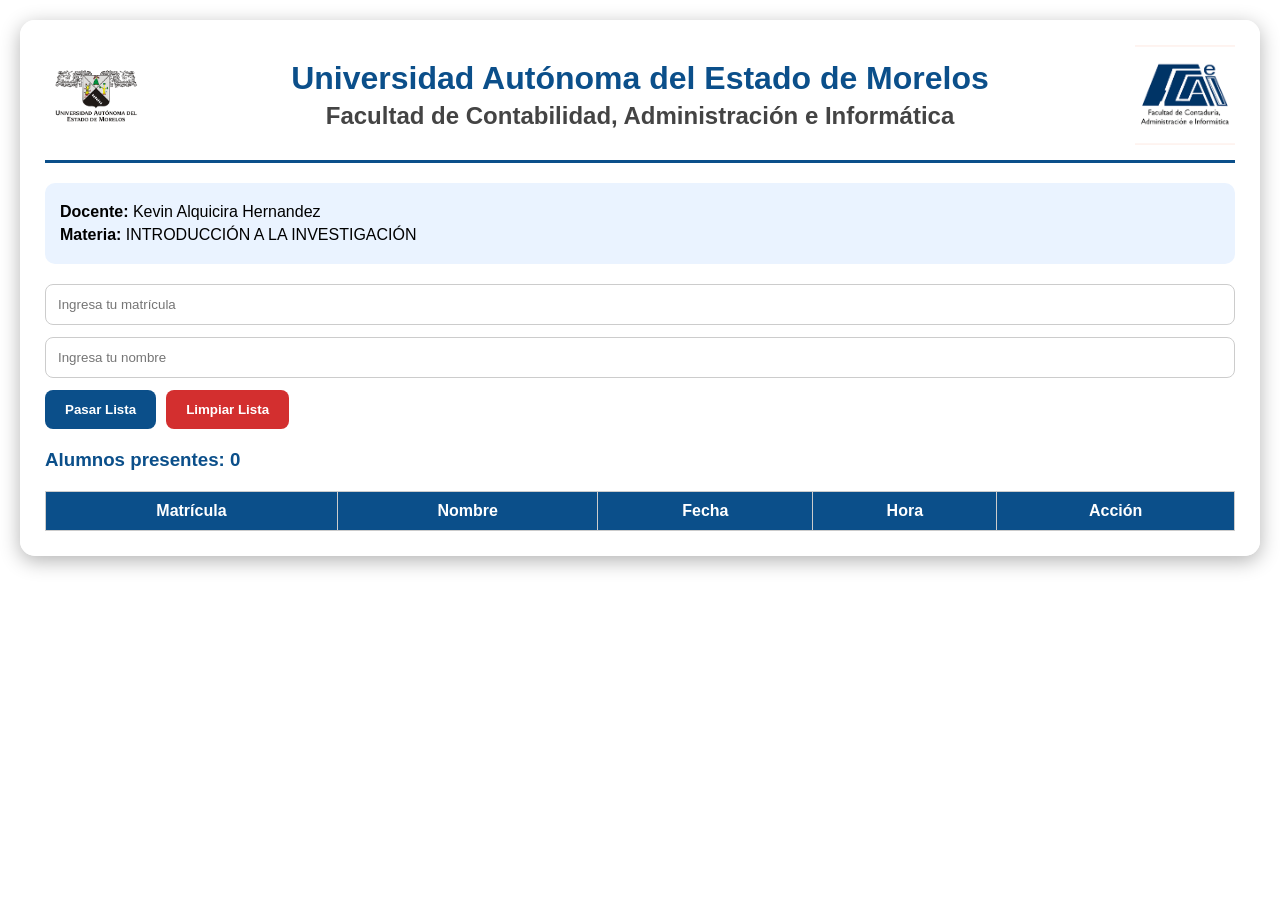
==== index.html @ ad5a8298 "se agrego fondo de pantalla" ====
<!DOCTYPE html>
<html lang="es">
<head>
<meta charset="UTF-8">
<meta name="viewport" content="width=device-width, initial-scale=1.0">

<title>Pase de Lista</title>

<style>

  /* FONDO DE LA PÁGINA */
  body{
    margin:0;
    padding:20px;
    font-family:Arial, sans-serif;

    background-image:url("fcaei.jpg");
    background-size:cover;
    background-position:center;
    background-repeat:no-repeat;
    background-attachment:fixed;
  }

  /* CONTENEDOR PRINCIPAL */
  .contenedor{
    max-width:1200px;
    margin:auto;

    background:rgba(255,255,255,0.90);
    backdrop-filter:blur(8px);

    padding:25px;
    border-radius:15px;

    box-shadow:0 5px 20px rgba(0,0,0,0.3);
  }

  /* ENCABEZADO */
  .encabezado{
    display:flex;
    justify-content:space-between;
    align-items:center;
    flex-wrap:wrap;

    border-bottom:3px solid #0b4f8a;
    padding-bottom:15px;
    margin-bottom:20px;
  }

  .titulo{
    text-align:center;
    flex:1;
  }

  .titulo h1{
    margin:0;
    color:#0b4f8a;
  }

  .titulo h2{
    margin:5px 0 0;
    color:#444;
  }

  .logo-izq,
  .logo-der{
    width:100px;
    height:auto;
  }

  /* INFORMACIÓN */
  .info-materia{
    background:#eaf3ff;
    padding:15px;
    border-radius:10px;
    margin-bottom:20px;
  }

  .info-materia p{
    margin:5px 0;
  }

  /* INPUTS */
  input{
    width:100%;
    padding:12px;
    margin-bottom:12px;

    border:1px solid #ccc;
    border-radius:8px;

    box-sizing:border-box;
  }

  /* BOTONES */
  .botones{
    display:flex;
    gap:10px;
    margin-bottom:20px;
  }

  button{
    padding:12px 20px;
    border:none;
    border-radius:8px;
    cursor:pointer;
    font-weight:bold;
  }

  button:hover{
    opacity:0.9;
  }

  .btnEliminarGeneral{
    background:#d32f2f;
    color:white;
  }

  .botones button:first-child{
    background:#0b4f8a;
    color:white;
  }

  .btnEliminar{
    background:#d32f2f;
    color:white;
    padding:8px 15px;
  }

  /* CONTADOR */
  #contador{
    color:#0b4f8a;
  }

  /* TABLA */
  table{
    width:100%;
    border-collapse:collapse;
    margin-top:20px;
    background:white;
  }

  th,
  td{
    border:1px solid #ccc;
    padding:10px;
    text-align:center;
  }

  th{
    background:#0b4f8a;
    color:white;
  }

  tr:nth-child(even){
    background:#f5f5f5;
  }

</style>
</head>

<body>

<div class="contenedor">

  <!-- ENCABEZADO -->
  <div class="encabezado">

    <img src="logouaem.png" alt="Logo UAEM" class="logo-izq">

    <div class="titulo">
      <h1>Universidad Autónoma del Estado de Morelos</h1>
      <h2>Facultad de Contabilidad, Administración e Informática</h2>
    </div>

    <img src="logofcaei.png" alt="Logo FCAeI" class="logo-der">

  </div>

  <!-- INFORMACIÓN -->
  <div class="info-materia">
    <p><strong>Docente:</strong> Kevin Alquicira Hernandez</p>
    <p><strong>Materia:</strong> INTRODUCCIÓN A LA INVESTIGACIÓN</p>
  </div>

  <!-- FORMULARIO -->
  <input
    type="text"
    id="matriculaAlumno"
    placeholder="Ingresa tu matrícula">

  <input
    type="text"
    id="nombreAlumno"
    placeholder="Ingresa tu nombre">

  <div class="botones">

    <button onclick="pasarLista()">
      Pasar Lista
    </button>

    <button
      class="btnEliminarGeneral"
      onclick="limpiarLista()">
      Limpiar Lista
    </button>

  </div>

  <h3 id="contador">
    Alumnos presentes: 0
  </h3>

  <!-- TABLA -->
  <table id="tablaAsistencia">

    <thead>
      <tr>
        <th>Matrícula</th>
        <th>Nombre</th>
        <th>Fecha</th>
        <th>Hora</th>
        <th>Acción</th>
      </tr>
    </thead>

    <tbody id="cuerpoTabla">
    </tbody>

  </table>

</div>

<script>

let contadorAlumnos = 0;

function pasarLista() {

  let matricula =
    document.getElementById("matriculaAlumno").value;

  let nombre =
    document.getElementById("nombreAlumno").value;

  if (matricula.trim() === "") {
    alert("Por favor escribe tu matrícula");
    return;
  }

  if (nombre.trim() === "") {
    alert("Por favor escribe tu nombre");
    return;
  }

  let cuerpoTabla =
    document.getElementById("cuerpoTabla");

  let fila =
    document.createElement("tr");

  let fecha = new Date();

  let fechaActual =
    fecha.toLocaleDateString();

  let horaActual =
    fecha.toLocaleTimeString();

  fila.innerHTML =
    "<td>" + matricula + "</td>" +
    "<td>" + nombre + "</td>" +
    "<td>" + fechaActual + "</td>" +
    "<td>" + horaActual + "</td>";

  let celdaAccion =
    document.createElement("td");

  let btnEliminar =
    document.createElement("button");

  btnEliminar.textContent = "Eliminar";

  btnEliminar.classList.add("btnEliminar");

  btnEliminar.onclick = function () {

    cuerpoTabla.removeChild(fila);

    contadorAlumnos--;

    document.getElementById("contador").textContent =
      "Alumnos presentes: " + contadorAlumnos;
  };

  celdaAccion.appendChild(btnEliminar);

  fila.appendChild(celdaAccion);

  cuerpoTabla.appendChild(fila);

  contadorAlumnos++;

  document.getElementById("contador").textContent =
    "Alumnos presentes: " + contadorAlumnos;

  document.getElementById("matriculaAlumno").value = "";
  document.getElementById("nombreAlumno").value = "";
}

function limpiarLista() {

  document.getElementById("cuerpoTabla").innerHTML = "";

  contadorAlumnos = 0;

  document.getElementById("contador").textContent =
    "Alumnos presentes: 0";
}

</script>

</body>
</html>
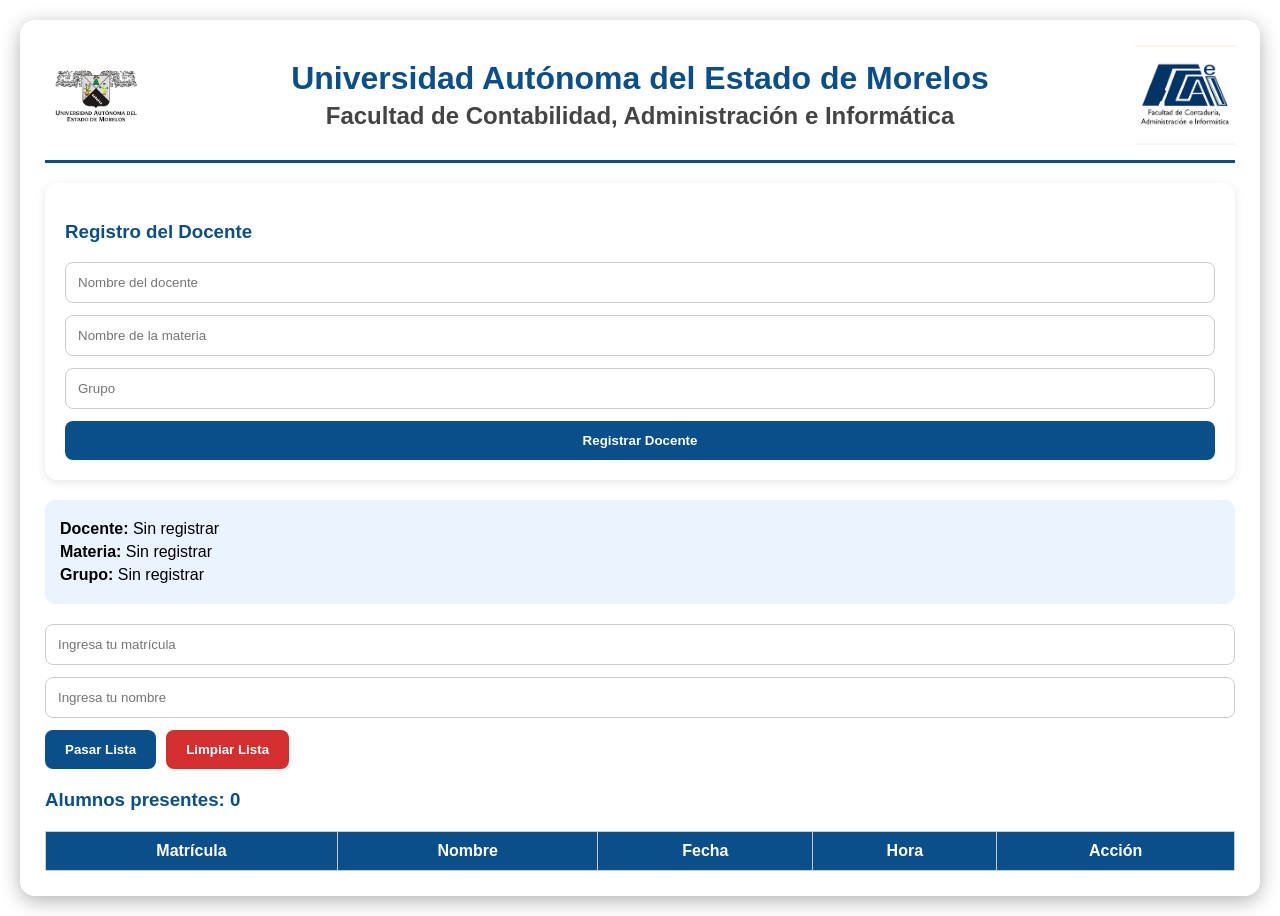
==== commit 9bd9b165: "Se cambio diseño de la página y se agregó registro de maestro" ====
--- a/index.html
+++ b/index.html
@@ -6,157 +6,8 @@
 
 <title>Pase de Lista</title>
 
-<style>
-
-  /* FONDO DE LA PÁGINA */
-  body{
-    margin:0;
-    padding:20px;
-    font-family:Arial, sans-serif;
-
-    background-image:url("fcaei.jpg");
-    background-size:cover;
-    background-position:center;
-    background-repeat:no-repeat;
-    background-attachment:fixed;
-  }
-
-  /* CONTENEDOR PRINCIPAL */
-  .contenedor{
-    max-width:1200px;
-    margin:auto;
-
-    background:rgba(255,255,255,0.90);
-    backdrop-filter:blur(8px);
-
-    padding:25px;
-    border-radius:15px;
-
-    box-shadow:0 5px 20px rgba(0,0,0,0.3);
-  }
-
-  /* ENCABEZADO */
-  .encabezado{
-    display:flex;
-    justify-content:space-between;
-    align-items:center;
-    flex-wrap:wrap;
-
-    border-bottom:3px solid #0b4f8a;
-    padding-bottom:15px;
-    margin-bottom:20px;
-  }
-
-  .titulo{
-    text-align:center;
-    flex:1;
-  }
-
-  .titulo h1{
-    margin:0;
-    color:#0b4f8a;
-  }
-
-  .titulo h2{
-    margin:5px 0 0;
-    color:#444;
-  }
-
-  .logo-izq,
-  .logo-der{
-    width:100px;
-    height:auto;
-  }
-
-  /* INFORMACIÓN */
-  .info-materia{
-    background:#eaf3ff;
-    padding:15px;
-    border-radius:10px;
-    margin-bottom:20px;
-  }
-
-  .info-materia p{
-    margin:5px 0;
-  }
-
-  /* INPUTS */
-  input{
-    width:100%;
-    padding:12px;
-    margin-bottom:12px;
-
-    border:1px solid #ccc;
-    border-radius:8px;
-
-    box-sizing:border-box;
-  }
-
-  /* BOTONES */
-  .botones{
-    display:flex;
-    gap:10px;
-    margin-bottom:20px;
-  }
-
-  button{
-    padding:12px 20px;
-    border:none;
-    border-radius:8px;
-    cursor:pointer;
-    font-weight:bold;
-  }
-
-  button:hover{
-    opacity:0.9;
-  }
-
-  .btnEliminarGeneral{
-    background:#d32f2f;
-    color:white;
-  }
-
-  .botones button:first-child{
-    background:#0b4f8a;
-    color:white;
-  }
-
-  .btnEliminar{
-    background:#d32f2f;
-    color:white;
-    padding:8px 15px;
-  }
-
-  /* CONTADOR */
-  #contador{
-    color:#0b4f8a;
-  }
-
-  /* TABLA */
-  table{
-    width:100%;
-    border-collapse:collapse;
-    margin-top:20px;
-    background:white;
-  }
-
-  th,
-  td{
-    border:1px solid #ccc;
-    padding:10px;
-    text-align:center;
-  }
-
-  th{
-    background:#0b4f8a;
-    color:white;
-  }
-
-  tr:nth-child(even){
-    background:#f5f5f5;
-  }
-
-</style>
+<link rel="stylesheet" href="style.css">
+
 </head>
 
 <body>
@@ -177,10 +28,50 @@
 
   </div>
 
-  <!-- INFORMACIÓN -->
+  <!-- NUEVO: REGISTRO DEL DOCENTE -->
+  <div class="info-docente">
+
+    <h3>Registro del Docente</h3>
+
+    <input
+      type="text"
+      id="nombreDocente"
+      placeholder="Nombre del docente">
+
+    <input
+      type="text"
+      id="materia"
+      placeholder="Nombre de la materia">
+
+    <input
+      type="text"
+      id="grupo"
+      placeholder="Grupo">
+
+    <button onclick="registrarDocente()">
+      Registrar Docente
+    </button>
+
+  </div>
+
+  <!-- NUEVO: INFORMACIÓN DEL DOCENTE -->
   <div class="info-materia">
-    <p><strong>Docente:</strong> Kevin Alquicira Hernandez</p>
-    <p><strong>Materia:</strong> INTRODUCCIÓN A LA INVESTIGACIÓN</p>
+
+    <p>
+      <strong>Docente:</strong>
+      <span id="mostrarDocente">Sin registrar</span>
+    </p>
+
+    <p>
+      <strong>Materia:</strong>
+      <span id="mostrarMateria">Sin registrar</span>
+    </p>
+
+    <p>
+      <strong>Grupo:</strong>
+      <span id="mostrarGrupo">Sin registrar</span>
+    </p>
+
   </div>
 
   <!-- FORMULARIO -->
@@ -208,6 +99,7 @@
 
   </div>
 
+  <!-- CONTADOR -->
   <h3 id="contador">
     Alumnos presentes: 0
   </h3>
@@ -225,8 +117,7 @@
       </tr>
     </thead>
 
-    <tbody id="cuerpoTabla">
-    </tbody>
+    <tbody id="cuerpoTabla"></tbody>
 
   </table>
 
@@ -235,6 +126,38 @@
 <script>
 
 let contadorAlumnos = 0;
+
+/* NUEVO: REGISTRAR DOCENTE */
+
+function registrarDocente(){
+
+  let docente =
+    document.getElementById("nombreDocente").value;
+
+  let materia =
+    document.getElementById("materia").value;
+
+  let grupo =
+    document.getElementById("grupo").value;
+
+  if(
+    docente.trim() === "" ||
+    materia.trim() === "" ||
+    grupo.trim() === ""
+  ){
+    alert("Completa todos los datos del docente");
+    return;
+  }
+
+  document.getElementById("mostrarDocente").textContent =
+    docente;
+
+  document.getElementById("mostrarMateria").textContent =
+    materia;
+
+  document.getElementById("mostrarGrupo").textContent =
+    grupo;
+}
 
 function pasarLista() {
 
--- a/style.css
+++ b/style.css
@@ -0,0 +1,193 @@
+/* FONDO */
+
+body{
+  margin:0;
+  padding:20px;
+  font-family:Arial, sans-serif;
+
+  background-image:url("fcaei.jpg");
+  background-size:cover;
+  background-position:center;
+  background-repeat:no-repeat;
+  background-attachment:fixed;
+}
+
+/* CONTENEDOR */
+
+.contenedor{
+  max-width:1200px;
+  margin:auto;
+
+  background:rgba(255,255,255,0.90);
+
+  backdrop-filter:blur(8px);
+
+  padding:25px;
+
+  border-radius:15px;
+
+  box-shadow:0 5px 20px rgba(0,0,0,0.3);
+}
+
+/* ENCABEZADO */
+
+.encabezado{
+  display:flex;
+  justify-content:space-between;
+  align-items:center;
+  flex-wrap:wrap;
+
+  border-bottom:3px solid #0b4f8a;
+
+  padding-bottom:15px;
+
+  margin-bottom:20px;
+}
+
+.titulo{
+  text-align:center;
+  flex:1;
+}
+
+.titulo h1{
+  margin:0;
+  color:#0b4f8a;
+}
+
+.titulo h2{
+  margin:5px 0 0;
+  color:#444;
+}
+
+.logo-izq,
+.logo-der{
+  width:100px;
+  height:auto;
+}
+
+/* NUEVO: PANEL DOCENTE */
+
+.info-docente{
+  background:white;
+
+  padding:20px;
+
+  border-radius:12px;
+
+  margin-bottom:20px;
+
+  box-shadow:0 2px 10px rgba(0,0,0,0.1);
+}
+
+.info-docente h3{
+  color:#0b4f8a;
+}
+
+.info-docente button{
+  width:100%;
+}
+
+/* INFORMACIÓN */
+
+.info-materia{
+  background:#eaf3ff;
+
+  padding:15px;
+
+  border-radius:10px;
+
+  margin-bottom:20px;
+}
+
+.info-materia p{
+  margin:5px 0;
+}
+
+/* INPUTS */
+
+input{
+  width:100%;
+
+  padding:12px;
+
+  margin-bottom:12px;
+
+  border:1px solid #ccc;
+
+  border-radius:8px;
+
+  box-sizing:border-box;
+}
+
+/* BOTONES */
+
+.botones{
+  display:flex;
+  gap:10px;
+  margin-bottom:20px;
+}
+
+button{
+  padding:12px 20px;
+
+  border:none;
+
+  border-radius:8px;
+
+  cursor:pointer;
+
+  font-weight:bold;
+
+  background:#0b4f8a;
+
+  color:white;
+}
+
+button:hover{
+  opacity:0.9;
+}
+
+.btnEliminarGeneral{
+  background:#d32f2f;
+}
+
+.btnEliminar{
+  background:#d32f2f;
+  padding:8px 15px;
+}
+
+/* CONTADOR */
+
+#contador{
+  color:#0b4f8a;
+}
+
+/* TABLA */
+
+table{
+  width:100%;
+
+  border-collapse:collapse;
+
+  margin-top:20px;
+
+  background:white;
+}
+
+th,
+td{
+  border:1px solid #ccc;
+
+  padding:10px;
+
+  text-align:center;
+}
+
+th{
+  background:#0b4f8a;
+  color:white;
+}
+
+tr:nth-child(even){
+  background:#f5f5f5;
+}
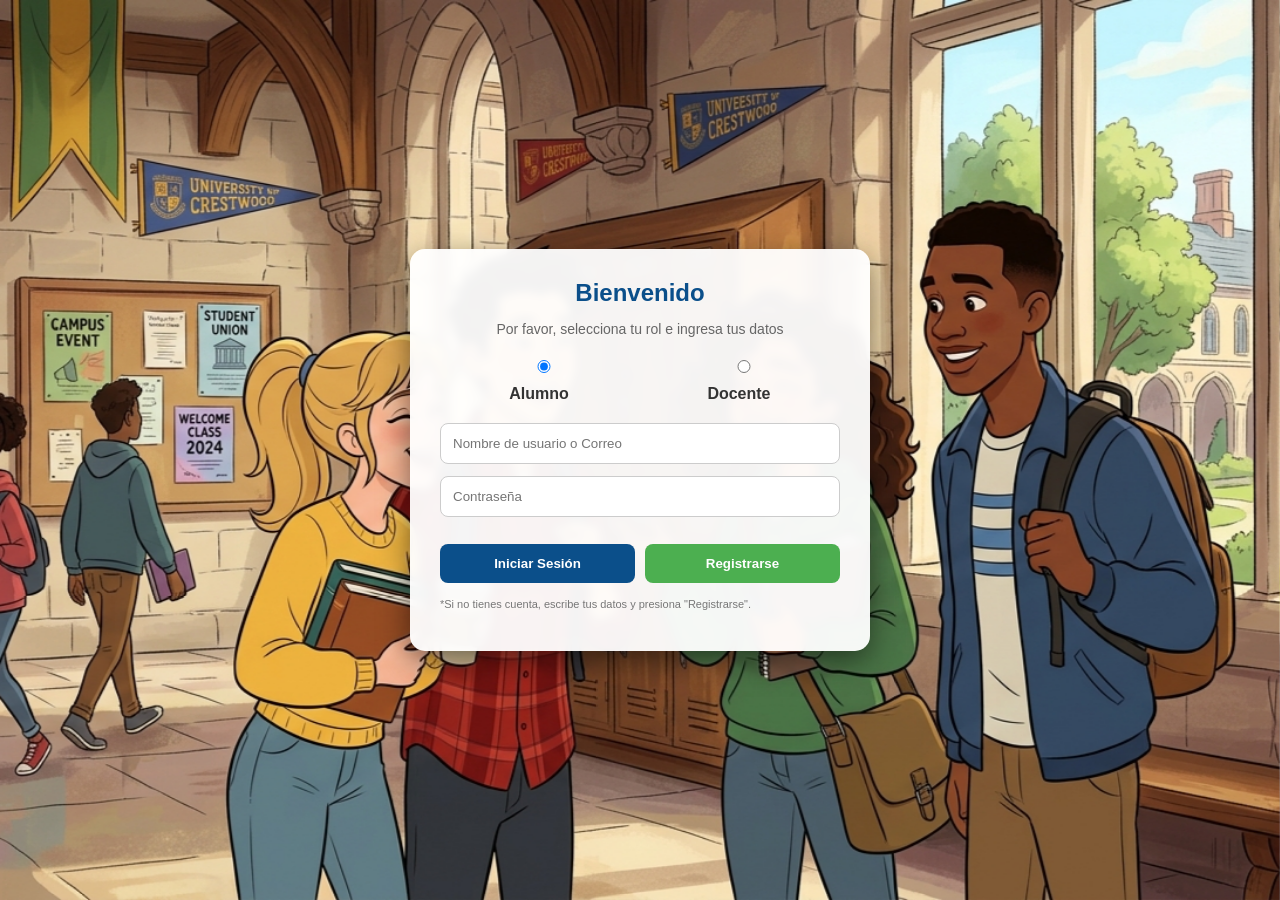
==== commit e30116ca: "Se creó login y selección de rol" ====
--- a/index.html
+++ b/index.html
@@ -12,9 +12,37 @@
 
 <body>
 
-<div class="contenedor">
-
-  <!-- ENCABEZADO -->
+<div id="pantalla-acceso" class="pantalla-acceso">
+  <div class="tarjeta-login">
+    <div class="login-header">
+      <h2>Bienvenido</h2>
+      <p>Por favor, selecciona tu rol e ingresa tus datos</p>
+    </div>
+
+    <div class="grupo-rol">
+      <label>
+        <input type="radio" name="rolAcceso" value="Alumno" checked> Alumno
+      </label>
+      <label>
+        <input type="radio" name="rolAcceso" value="Docente"> Docente
+      </label>
+    </div>
+
+    <div id="seccion-auth">
+      <input type="text" id="usuarioAuth" placeholder="Nombre de usuario o Correo">
+      <input type="password" id="passwordAuth" placeholder="Contraseña">
+      
+      <div class="botones-auth">
+        <button onclick="iniciarSesion()">Iniciar Sesión</button>
+        <button class="btn-secundario" onclick="registrarUsuario()">Registrarse</button>
+      </div>
+      <p class="nota-auth">*Si no tienes cuenta, escribe tus datos y presiona "Registrarse".</p>
+    </div>
+  </div>
+</div>
+
+<div class="contenedor" id="contenedor-principal" style="display: none;">
+
   <div class="encabezado">
 
     <img src="logouaem.png" alt="Logo UAEM" class="logo-izq">
@@ -28,7 +56,6 @@
 
   </div>
 
-  <!-- NUEVO: REGISTRO DEL DOCENTE -->
   <div class="info-docente">
 
     <h3>Registro del Docente</h3>
@@ -54,7 +81,6 @@
 
   </div>
 
-  <!-- NUEVO: INFORMACIÓN DEL DOCENTE -->
   <div class="info-materia">
 
     <p>
@@ -74,7 +100,6 @@
 
   </div>
 
-  <!-- FORMULARIO -->
   <input
     type="text"
     id="matriculaAlumno"
@@ -99,12 +124,10 @@
 
   </div>
 
-  <!-- CONTADOR -->
   <h3 id="contador">
     Alumnos presentes: 0
   </h3>
 
-  <!-- TABLA -->
   <table id="tablaAsistencia">
 
     <thead>
@@ -124,48 +147,89 @@
 </div>
 
 <script>
-
+// ==========================================
+// LÓGICA DEL SISTEMA DE LOGIN Y REGISTRO REAL
+// ==========================================
+function registrarUsuario() {
+  const usuario = document.getElementById("usuarioAuth").value.trim();
+  const contrasena = document.getElementById("passwordAuth").value;
+  const rol = document.querySelector('input[name="rolAcceso"]:checked').value;
+
+  if (usuario === "" || contrasena === "") {
+    alert("Por favor rellena ambos campos para registrarte.");
+    return;
+  }
+
+  if (localStorage.getItem(usuario)) {
+    alert("Este usuario ya está registrado. Intenta iniciar sesión.");
+    return;
+  }
+
+  const datosUsuario = { contrasena: contrasena, rol: rol };
+  localStorage.setItem(usuario, JSON.stringify(datosUsuario));
+
+  alert("¡Registro exitoso como " + rol + "! Ya puedes iniciar sesión.");
+}
+
+function iniciarSesion() {
+  const usuario = document.getElementById("usuarioAuth").value.trim();
+  const contrasena = document.getElementById("passwordAuth").value;
+  const rolSeleccionado = document.querySelector('input[name="rolAcceso"]:checked').value;
+
+  if (usuario === "" || contrasena === "") {
+    alert("Por favor ingresa tu usuario y contraseña.");
+    return;
+  }
+
+  const datosGuardados = localStorage.getItem(usuario);
+
+  if (!datosGuardados) {
+    alert("El usuario no existe. Regístrate primero.");
+    return;
+  }
+
+  const datosParseados = JSON.parse(datosGuardados);
+
+  if (datosParseados.contrasena === contrasena) {
+    if (datosParseados.rol !== rolSeleccionado) {
+      alert("El usuario está registrado pero con el rol de: " + datosParseados.rol);
+      return;
+    }
+
+    alert("¡Acceso concedido como " + datosParseados.rol + "!");
+    
+    // OCULTA EL LOGIN Y MUESTRA LA PÁGINA PRINCIPAL
+    document.getElementById("pantalla-acceso").style.display = "none";
+    document.getElementById("contenedor-principal").style.display = "block";
+  } else {
+    alert("Contraseña incorrecta. Inténtalo de nuevo.");
+  }
+}
+
+
+// ==========================================
+// TU CÓDIGO BASE INTACTO
+// ==========================================
 let contadorAlumnos = 0;
 
-/* NUEVO: REGISTRAR DOCENTE */
-
 function registrarDocente(){
-
-  let docente =
-    document.getElementById("nombreDocente").value;
-
-  let materia =
-    document.getElementById("materia").value;
-
-  let grupo =
-    document.getElementById("grupo").value;
-
-  if(
-    docente.trim() === "" ||
-    materia.trim() === "" ||
-    grupo.trim() === ""
-  ){
+  let docente = document.getElementById("nombreDocente").value;
+  let materia = document.getElementById("materia").value;
+  let grupo = document.getElementById("grupo").value;
+
+  if(docente.trim() === "" || materia.trim() === "" || grupo.trim() === ""){
     alert("Completa todos los datos del docente");
     return;
   }
 
-  document.getElementById("mostrarDocente").textContent =
-    docente;
-
-  document.getElementById("mostrarMateria").textContent =
-    materia;
-
-  document.getElementById("mostrarGrupo").textContent =
-    grupo;
+  document.getElementById("mostrarDocente").textContent = docente;
+  document.getElementById("mostrarMateria").textContent = materia;
+  document.getElementById("mostrarGrupo").textContent = grupo;
 }
 
 function pasarLista() {
-
-  let matricula =
-    document.getElementById("matriculaAlumno").value;
-
-  let nombre =
-    document.getElementById("nombreAlumno").value;
+  let matricula = document.getElementById("matriculaAlumno").value;
+  let nombre = document.getElementById("nombreAlumno").value;
 
   if (matricula.trim() === "") {
     alert("Por favor escribe tu matrícula");
@@ -177,71 +241,41 @@
     return;
   }
 
-  let cuerpoTabla =
-    document.getElementById("cuerpoTabla");
-
-  let fila =
-    document.createElement("tr");
-
+  let cuerpoTabla = document.getElementById("cuerpoTabla");
+  let fila = document.createElement("tr");
   let fecha = new Date();
-
-  let fechaActual =
-    fecha.toLocaleDateString();
-
-  let horaActual =
-    fecha.toLocaleTimeString();
-
-  fila.innerHTML =
-    "<td>" + matricula + "</td>" +
-    "<td>" + nombre + "</td>" +
-    "<td>" + fechaActual + "</td>" +
-    "<td>" + horaActual + "</td>";
-
-  let celdaAccion =
-    document.createElement("td");
-
-  let btnEliminar =
-    document.createElement("button");
-
+  let fechaActual = fecha.toLocaleDateString();
+  let horaActual = fecha.toLocaleTimeString();
+
+  fila.innerHTML = "<td>" + matricula + "</td>" + "<td>" + nombre + "</td>" + "<td>" + fechaActual + "</td>" + "<td>" + horaActual + "</td>";
+
+  let celdaAccion = document.createElement("td");
+  let btnEliminar = document.createElement("button");
   btnEliminar.textContent = "Eliminar";
-
   btnEliminar.classList.add("btnEliminar");
 
   btnEliminar.onclick = function () {
-
     cuerpoTabla.removeChild(fila);
-
     contadorAlumnos--;
-
-    document.getElementById("contador").textContent =
-      "Alumnos presentes: " + contadorAlumnos;
+    document.getElementById("contador").textContent = "Alumnos presentes: " + contadorAlumnos;
   };
 
   celdaAccion.appendChild(btnEliminar);
-
   fila.appendChild(celdaAccion);
-
   cuerpoTabla.appendChild(fila);
 
   contadorAlumnos++;
-
-  document.getElementById("contador").textContent =
-    "Alumnos presentes: " + contadorAlumnos;
+  document.getElementById("contador").textContent = "Alumnos presentes: " + contadorAlumnos;
 
   document.getElementById("matriculaAlumno").value = "";
   document.getElementById("nombreAlumno").value = "";
 }
 
 function limpiarLista() {
-
   document.getElementById("cuerpoTabla").innerHTML = "";
-
   contadorAlumnos = 0;
-
-  document.getElementById("contador").textContent =
-    "Alumnos presentes: 0";
-}
-
+  document.getElementById("contador").textContent = "Alumnos presentes: 0";
+}
 </script>
 
 </body>
--- a/style.css
+++ b/style.css
@@ -1,46 +1,108 @@
-/* FONDO */
-
+/* FONDO DE TU CÓDIGO BASE */
 body{
   margin:0;
   padding:20px;
   font-family:Arial, sans-serif;
 
-  background-image:url("fcaei.jpg");
+  background-image:url("fondofcaei.jpg");
   background-size:cover;
   background-position:center;
   background-repeat:no-repeat;
   background-attachment:fixed;
 }
 
-/* CONTENEDOR */
-
+/* ESTILOS DE LA PANTALLA DE ACCESO (AHORA CON fondologin.png) */
+.pantalla-acceso {
+  position: fixed;
+  top: 0;
+  left: 0;
+  width: 100%;
+  height: 100%;
+  background-image: url("fondologin.png"); /* Se cambió el nombre de la imagen aquí */
+  background-size: cover;
+  background-position: center;
+  background-repeat: no-repeat;
+  z-index: 10000; 
+  display: flex;
+  justify-content: center;
+  align-items: center;
+}
+
+.tarjeta-login {
+  background: rgba(255, 255, 255, 0.95);
+  padding: 30px;
+  border-radius: 15px;
+  box-shadow: 0 10px 30px rgba(0,0,0,0.5);
+  max-width: 400px;
+  width: 90%;
+  text-align: center;
+  backdrop-filter: blur(5px);
+}
+
+.login-header h2 {
+  color: #0b4f8a;
+  margin-top: 0;
+  margin-bottom: 5px;
+}
+
+.login-header p {
+  color: #666;
+  font-size: 14px;
+  margin-bottom: 20px;
+}
+
+.grupo-rol {
+  display: flex;
+  justify-content: space-around;
+  margin-bottom: 20px;
+  font-weight: bold;
+  color: #333;
+}
+
+.grupo-rol label {
+  cursor: pointer;
+}
+
+.botones-auth {
+  display: flex;
+  gap: 10px;
+  margin-top: 15px;
+}
+
+.botones-auth button {
+  flex: 1;
+}
+
+.btn-secundario {
+  background: #4caf50 !important; 
+}
+
+.nota-auth {
+  font-size: 11px;
+  color: #777;
+  margin-top: 15px;
+  text-align: left;
+}
+
+/* CONTENEDOR TU CÓDIGO BASE */
 .contenedor{
   max-width:1200px;
   margin:auto;
-
   background:rgba(255,255,255,0.90);
-
   backdrop-filter:blur(8px);
-
   padding:25px;
-
   border-radius:15px;
-
   box-shadow:0 5px 20px rgba(0,0,0,0.3);
 }
 
-/* ENCABEZADO */
-
+/* ENCABEZADO TU CÓDIGO BASE */
 .encabezado{
   display:flex;
   justify-content:space-between;
   align-items:center;
   flex-wrap:wrap;
-
   border-bottom:3px solid #0b4f8a;
-
   padding-bottom:15px;
-
   margin-bottom:20px;
 }
 
@@ -65,17 +127,12 @@
   height:auto;
 }
 
-/* NUEVO: PANEL DOCENTE */
-
+/* PANEL DOCENTE TU CÓDIGO BASE */
 .info-docente{
   background:white;
-
   padding:20px;
-
   border-radius:12px;
-
-  margin-bottom:20px;
-
+  margin-bottom:20px;
   box-shadow:0 2px 10px rgba(0,0,0,0.1);
 }
 
@@ -87,15 +144,11 @@
   width:100%;
 }
 
-/* INFORMACIÓN */
-
+/* INFORMACIÓN TU CÓDIGO BASE */
 .info-materia{
   background:#eaf3ff;
-
   padding:15px;
-
   border-radius:10px;
-
   margin-bottom:20px;
 }
 
@@ -103,24 +156,17 @@
   margin:5px 0;
 }
 
-/* INPUTS */
-
+/* INPUTS TU CÓDIGO BASE */
 input{
   width:100%;
-
   padding:12px;
-
   margin-bottom:12px;
-
   border:1px solid #ccc;
-
   border-radius:8px;
-
   box-sizing:border-box;
 }
 
-/* BOTONES */
-
+/* BOTONES TU CÓDIGO BASE */
 .botones{
   display:flex;
   gap:10px;
@@ -129,17 +175,11 @@
 
 button{
   padding:12px 20px;
-
   border:none;
-
   border-radius:8px;
-
   cursor:pointer;
-
   font-weight:bold;
-
   background:#0b4f8a;
-
   color:white;
 }
 
@@ -156,30 +196,23 @@
   padding:8px 15px;
 }
 
-/* CONTADOR */
-
+/* CONTADOR TU CÓDIGO BASE */
 #contador{
   color:#0b4f8a;
 }
 
-/* TABLA */
-
+/* TABLA TU CÓDIGO BASE */
 table{
   width:100%;
-
   border-collapse:collapse;
-
   margin-top:20px;
-
   background:white;
 }
 
 th,
 td{
   border:1px solid #ccc;
-
   padding:10px;
-
   text-align:center;
 }
 
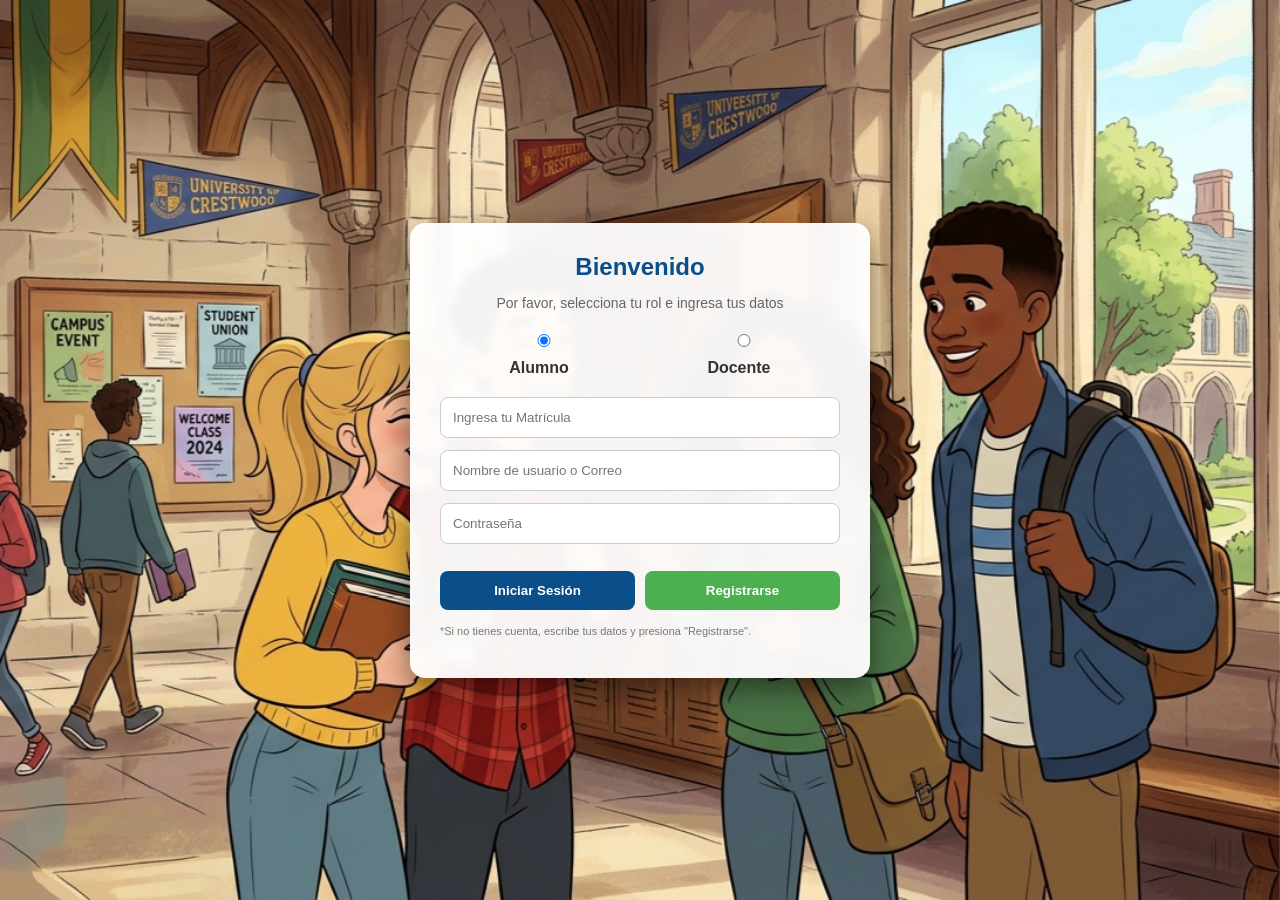
==== commit e3a62a9a: "Se agregó un campo dinámico de Matrícula en alumno" ====
--- a/index.html
+++ b/index.html
@@ -21,14 +21,15 @@
 
     <div class="grupo-rol">
       <label>
-        <input type="radio" name="rolAcceso" value="Alumno" checked> Alumno
+        <input type="radio" name="rolAcceso" value="Alumno" checked onclick="cambiarRolLogin()"> Alumno
       </label>
       <label>
-        <input type="radio" name="rolAcceso" value="Docente"> Docente
+        <input type="radio" name="rolAcceso" value="Docente" onclick="cambiarRolLogin()"> Docente
       </label>
     </div>
 
     <div id="seccion-auth">
+      <input type="text" id="matriculaAuth" placeholder="Ingresa tu Matrícula">
       <input type="text" id="usuarioAuth" placeholder="Nombre de usuario o Correo">
       <input type="password" id="passwordAuth" placeholder="Contraseña">
       
@@ -56,7 +57,7 @@
 
   </div>
 
-  <div class="info-docente">
+  <div class="info-docente" id="panelDocenteConfig">
 
     <h3>Registro del Docente</h3>
 
@@ -100,15 +101,17 @@
 
   </div>
 
-  <input
-    type="text"
-    id="matriculaAlumno"
-    placeholder="Ingresa tu matrícula">
-
-  <input
-    type="text"
-    id="nombreAlumno"
-    placeholder="Ingresa tu nombre">
+  <div id="campos-identificacion-alumno">
+    <input
+      type="text"
+      id="matriculaAlumno"
+      placeholder="Ingresa tu matrícula">
+
+    <input
+      type="text"
+      id="nombreAlumno"
+      placeholder="Ingresa tu nombre">
+  </div>
 
   <div class="botones">
 
@@ -117,6 +120,7 @@
     </button>
 
     <button
+      id="btnLimpiarListaGeneral"
       class="btnEliminarGeneral"
       onclick="limpiarLista()">
       Limpiar Lista
@@ -147,6 +151,25 @@
 </div>
 
 <script>
+// Variables globales para mantener los datos del alumno logueado si aplica
+let alumnoLogueado = null;
+
+// Control visual del Login dependiente del Rol
+function cambiarRolLogin() {
+  const rolSeleccionado = document.querySelector('input[name="rolAcceso"]:checked').value;
+  const inputMatricula = document.getElementById("matriculaAuth");
+  
+  if (rolSeleccionado === "Alumno") {
+    inputMatricula.style.display = "block";
+  } else {
+    inputMatricula.style.display = "none";
+    inputMatricula.value = ""; // Limpia el valor si cambia a docente
+  }
+}
+
+// Ejecutar al cargar para asegurar el estado inicial correcto
+cambiarRolLogin();
+
 // ==========================================
 // LÓGICA DEL SISTEMA DE LOGIN Y REGISTRO REAL
 // ==========================================
@@ -154,18 +177,30 @@
   const usuario = document.getElementById("usuarioAuth").value.trim();
   const contrasena = document.getElementById("passwordAuth").value;
   const rol = document.querySelector('input[name="rolAcceso"]:checked').value;
+  const matricula = document.getElementById("matriculaAuth").value.trim();
 
   if (usuario === "" || contrasena === "") {
     alert("Por favor rellena ambos campos para registrarte.");
     return;
   }
 
+  if (rol === "Alumno" && matricula === "") {
+    alert("Por favor ingresa tu matrícula para registrarte como Alumno.");
+    return;
+  }
+
   if (localStorage.getItem(usuario)) {
     alert("Este usuario ya está registrado. Intenta iniciar sesión.");
     return;
   }
 
-  const datosUsuario = { contrasena: contrasena, rol: rol };
+  // Guardamos la matrícula sólo si es Alumno
+  const datosUsuario = { 
+    contrasena: contrasena, 
+    rol: rol,
+    matricula: rol === "Alumno" ? matricula : ""
+  };
+  
   localStorage.setItem(usuario, JSON.stringify(datosUsuario));
 
   alert("¡Registro exitoso como " + rol + "! Ya puedes iniciar sesión.");
@@ -175,6 +210,7 @@
   const usuario = document.getElementById("usuarioAuth").value.trim();
   const contrasena = document.getElementById("passwordAuth").value;
   const rolSeleccionado = document.querySelector('input[name="rolAcceso"]:checked').value;
+  const matriculaIngresada = document.getElementById("matriculaAuth").value.trim();
 
   if (usuario === "" || contrasena === "") {
     alert("Por favor ingresa tu usuario y contraseña.");
@@ -196,11 +232,40 @@
       return;
     }
 
+    // Validación extra: Validar matrícula si es alumno
+    if (rolSeleccionado === "Alumno" && datosParseados.matricula !== matriculaIngresada) {
+      alert("La matrícula no coincide con el usuario registrado.");
+      return;
+    }
+
     alert("¡Acceso concedido como " + datosParseados.rol + "!");
     
     // OCULTA EL LOGIN Y MUESTRA LA PÁGINA PRINCIPAL
     document.getElementById("pantalla-acceso").style.display = "none";
     document.getElementById("contenedor-principal").style.display = "block";
+
+    // AJUSTAR VISTA PERFIL SEGÚN EL ROL LOGUEADO
+    if (rolSeleccionado === "Alumno") {
+      // Guarda la referencia del alumno activo
+      alumnoLogueado = {
+        nombre: usuario,
+        matricula: datosParseados.matricula
+      };
+      
+      // Oculta la sección donde se digita matrícula y nombre de manera manual
+      document.getElementById("campos-identificacion-alumno").style.display = "none";
+      // Oculta configuraciones administrativas que el alumno no debería alterar si es su perfil
+      document.getElementById("panelDocenteConfig").style.display = "none";
+      document.getElementById("btnLimpiarListaGeneral").style.display = "none";
+
+    } else if (rolSeleccionado === "Docente") {
+      alumnoLogueado = null;
+      // El docente ve todo el panel de control manual de alumnos por si lo requiere
+      document.getElementById("campos-identificacion-alumno").style.display = "block";
+      document.getElementById("panelDocenteConfig").style.display = "block";
+      document.getElementById("btnLimpiarListaGeneral").style.display = "block";
+    }
+
   } else {
     alert("Contraseña incorrecta. Inténtalo de nuevo.");
   }
@@ -208,7 +273,7 @@
 
 
 // ==========================================
-// TU CÓDIGO BASE INTACTO
+// TU CÓDIGO BASE INTEGRADO Y PROTEGIDO
 // ==========================================
 let contadorAlumnos = 0;
 
@@ -228,8 +293,17 @@
 }
 
 function pasarLista() {
-  let matricula = document.getElementById("matriculaAlumno").value;
-  let nombre = document.getElementById("nombreAlumno").value;
+  let matricula = "";
+  let nombre = "";
+
+  // Si inició sesión un alumno, toma sus datos automáticos. Si no, los toma del input de la pantalla.
+  if (alumnoLogueado) {
+    matricula = alumnoLogueado.matricula;
+    nombre = alumnoLogueado.nombre;
+  } else {
+    matricula = document.getElementById("matriculaAlumno").value;
+    nombre = document.getElementById("nombreAlumno").value;
+  }
 
   if (matricula.trim() === "") {
     alert("Por favor escribe tu matrícula");
@@ -262,13 +336,16 @@
 
   celdaAccion.appendChild(btnEliminar);
   fila.appendChild(celdaAccion);
-  cuerpoTabla.appendChild(fila);
+  bodyTabla = cuerpoTabla.appendChild(fila);
 
   contadorAlumnos++;
   document.getElementById("contador").textContent = "Alumnos presentes: " + contadorAlumnos;
 
-  document.getElementById("matriculaAlumno").value = "";
-  document.getElementById("nombreAlumno").value = "";
+  // Solo limpia inputs si se están usando de modo manual
+  if (!alumnoLogueado) {
+    document.getElementById("matriculaAlumno").value = "";
+    document.getElementById("nombreAlumno").value = "";
+  }
 }
 
 function limpiarLista() {
